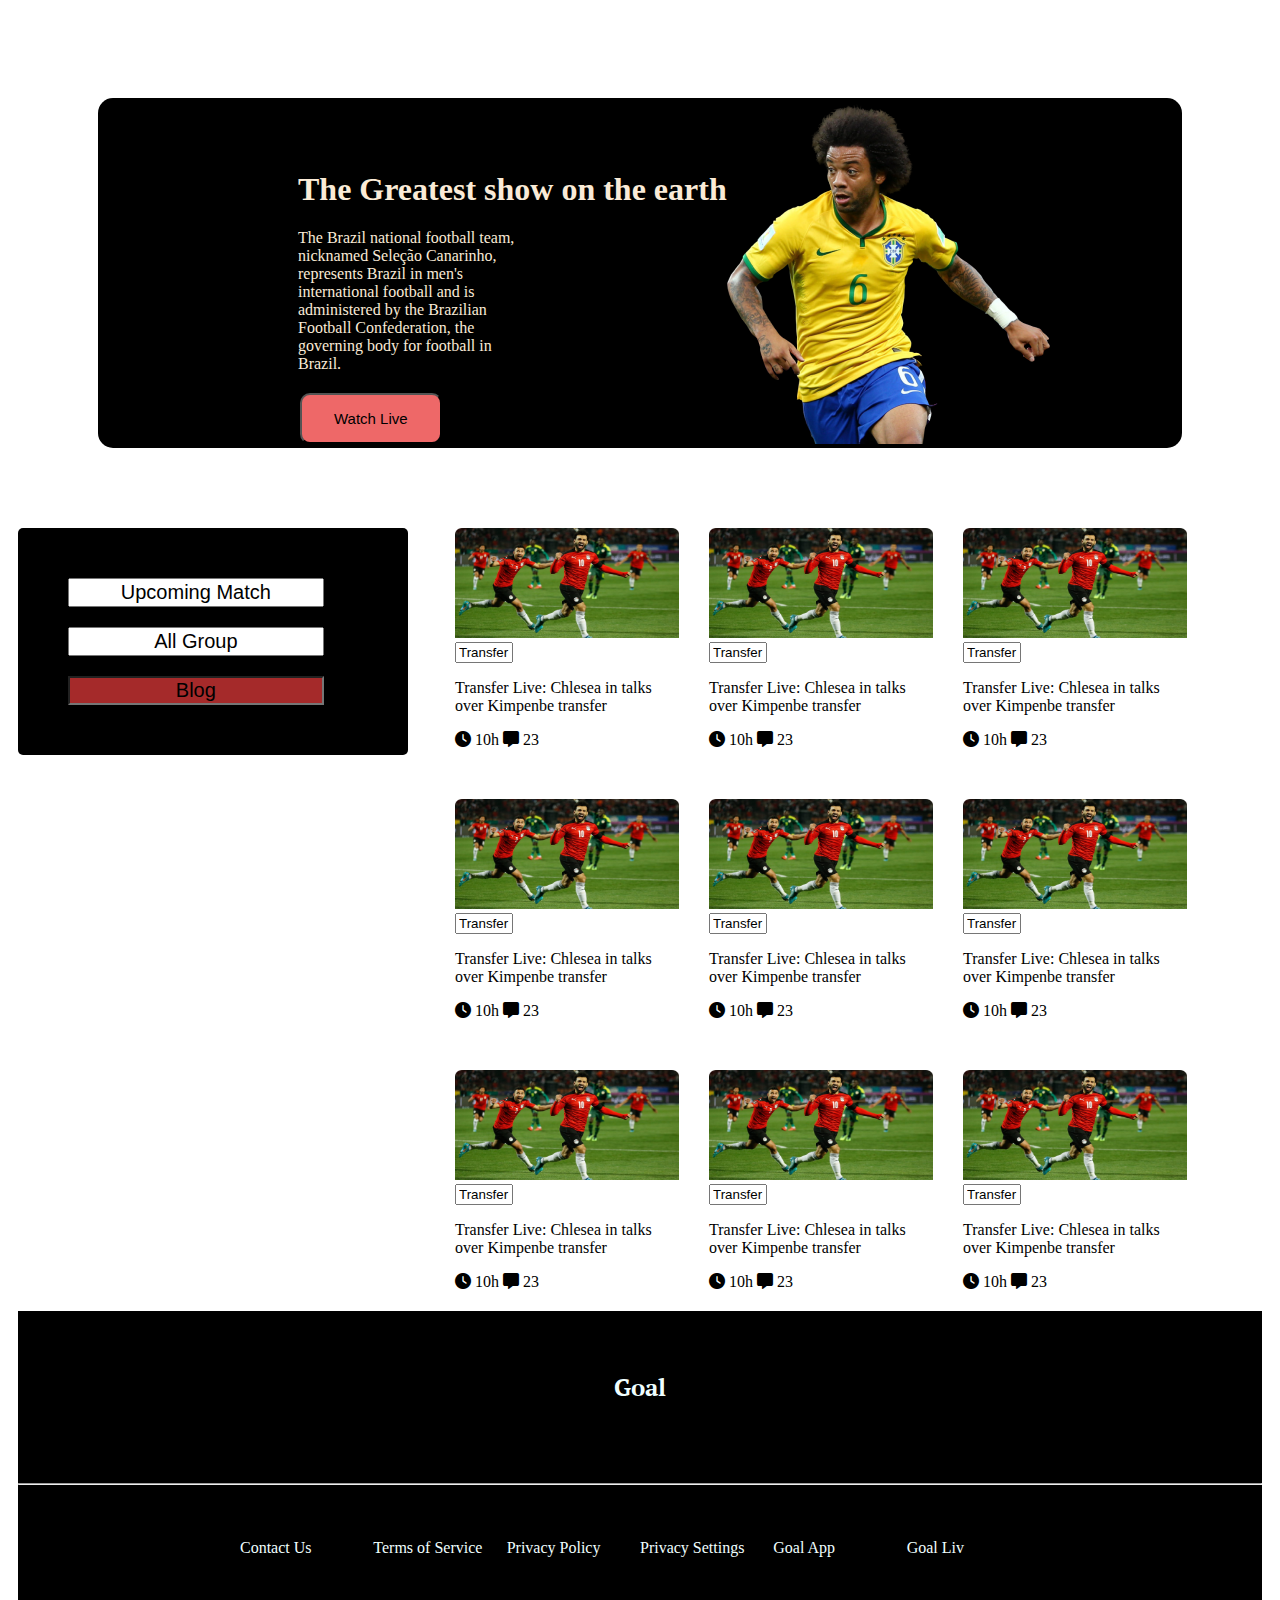
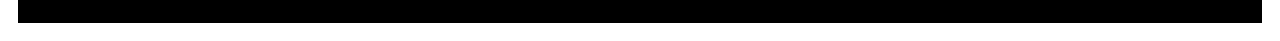
==== index.html @ 7487f184 "first-commit" ====
<!DOCTYPE html>
<html lang="en">

<head>
    <meta charset="UTF-8">
    <meta http-equiv="X-UA-Compatible" content="IE=edge">
    <meta name="viewport" content="width=device-width, initial-scale=1.0">
    <!--font awesome-->
    <link rel="stylesheet" href="https://cdnjs.cloudflare.com/ajax/libs/font-awesome/6.1.1/css/all.min.css
">
    <!--google font-->
    <link rel="preconnect" href="https://fonts.googleapis.com">
    <link rel="preconnect" href="https://fonts.gstatic.com" crossorigin>
    <link
        href="https://fonts.googleapis.com/css2?family=PT+Serif:ital,wght@1,700&family=Poppins:ital,wght@1,500&family=Roboto:ital,wght@0,400;1,900&display=swap"
        rel="stylesheet">
    <!--style sheet-->
    <link rel="stylesheet" href="style.css">
    <title>Assignment two</title>
</head>

<body>
    <div class="container">
        <div class="item1">
            <div class="header">
                <div>
                    <h1 class="h1">The Greatest
                        show on the
                        earth</h1>
                    <p class="p">The Brazil national football team, nicknamed Seleção Canarinho, represents Brazil in
                        men's
                        international football and is administered by the Brazilian Football Confederation, the
                        governing
                        body for football in Brazil.</p>
                    <button class="button">Watch Live <i class="fa-thin fa-greater-than"></i> </button>

                </div>
                <div class="pic"><img src="assets/Banner Image.png" alt=""></div>
            </div>
        </div>
        <div class="item2">
            <div class="nav">
                <div class="wrapper">
                    <div class="box">
                        <input type="text" name="fname" id="fname" value="Upcoming Match" required>

                    </div>
                    <div class="box">
                        <input type="text" name="fname" id="fname" value="All Group" required>

                    </div>
                    <div class="box">
                        <input class="input-color" type="text" name="fname" id="fname" value="Blog" required>

                    </div>

                </div>

            </div>
        </div>
        <!--<div class="aside">aside</div>-->
        <div class="item3">
            <div class="nine-box">
                <!--------------nine boxes---------->
                <div class="box-container">
                    <div class="boxes">
                        <article>
                            <div class="box-banner">
                                <img src="assets/Blog Image.png" alt="">
                                <div> <input type="text" value="Transfer"></div>
                                <p>Transfer Live: Chlesea in talks
                                    over Kimpenbe transfer</p>
                                <div class="icon">
                                    <div><i class="fa fa-thin fa-clock"></i>
                                        <span>10h</span>
                                        <i class="fa fa-thin fa-message"></i>
                                        <span>23</span>
                                    </div>

                                </div>
                            </div>
                        </article>
                        <article>
                            <div class="box-banner">
                                <img src="assets/Blog Image.png" alt="">
                                <div> <input type="text" value="Transfer"></div>
                                <p>Transfer Live: Chlesea in talks
                                    over Kimpenbe transfer</p>
                                <div class="icon">
                                    <div><i class="fa fa-thin fa-clock"></i>
                                        <span>10h</span>
                                        <i class="fa fa-thin fa-message"></i>
                                        <span>23</span>
                                    </div>

                                </div>
                            </div>
                        </article>
                        <article>
                            <div class="box-banner">
                                <img src="assets/Blog Image.png" alt="">
                                <div> <input type="text" value="Transfer"></div>
                                <p>Transfer Live: Chlesea in talks
                                    over Kimpenbe transfer</p>
                                <div class="icon">
                                    <div><i class="fa fa-thin fa-clock"></i>
                                        <span>10h</span>
                                        <i class="fa fa-thin fa-message"></i>
                                        <span>23</span>
                                    </div>

                                </div>
                            </div>
                        </article>
                        <article>
                            <div class="box-banner">
                                <img src="assets/Blog Image.png" alt="">
                                <div> <input type="text" value="Transfer"></div>
                                <p>Transfer Live: Chlesea in talks
                                    over Kimpenbe transfer</p>
                                <div class="icon">
                                    <div><i class="fa fa-thin fa-clock"></i>
                                        <span>10h</span>
                                        <i class="fa fa-thin fa-message"></i>
                                        <span>23</span>
                                    </div>

                                </div>
                            </div>
                        </article>
                        <article>
                            <div class="box-banner">
                                <img src="assets/Blog Image.png" alt="">
                                <div> <input type="text" value="Transfer"></div>
                                <p>Transfer Live: Chlesea in talks
                                    over Kimpenbe transfer</p>
                                <div class="icon">
                                    <div><i class="fa fa-thin fa-clock"></i>
                                        <span>10h</span>
                                        <i class="fa fa-thin fa-message"></i>
                                        <span>23</span>
                                    </div>

                                </div>
                            </div>
                        </article>
                        <article>
                            <div class="box-banner">
                                <img src="assets/Blog Image.png" alt="">
                                <div> <input type="text" value="Transfer"></div>
                                <p>Transfer Live: Chlesea in talks
                                    over Kimpenbe transfer</p>
                                <div class="icon">
                                    <div><i class="fa fa-thin fa-clock"></i>
                                        <span>10h</span>
                                        <i class="fa fa-thin fa-message"></i>
                                        <span>23</span>
                                    </div>

                                </div>
                            </div>
                        </article>
                        <article>
                            <div class="box-banner">
                                <img src="assets/Blog Image.png" alt="">
                                <div> <input type="text" value="Transfer"></div>
                                <p>Transfer Live: Chlesea in talks
                                    over Kimpenbe transfer</p>
                                <div class="icon">
                                    <div><i class="fa fa-thin fa-clock"></i>
                                        <span>10h</span>
                                        <i class="fa fa-thin fa-message"></i>
                                        <span>23</span>
                                    </div>

                                </div>
                            </div>
                        </article>
                        <article>
                            <div class="box-banner">
                                <img src="assets/Blog Image.png" alt="">
                                <div> <input type="text" value="Transfer"></div>
                                <p>Transfer Live: Chlesea in talks
                                    over Kimpenbe transfer</p>
                                <div class="icon">
                                    <div><i class="fa fa-thin fa-clock"></i>
                                        <span>10h</span>
                                        <i class="fa fa-thin fa-message"></i>
                                        <span>23</span>
                                    </div>

                                </div>
                            </div>
                        </article>
                        <article>
                            <div class="box-banner">
                                <img src="assets/Blog Image.png" alt="">
                                <div> <input type="text" value="Transfer"></div>
                                <p>Transfer Live: Chlesea in talks
                                    over Kimpenbe transfer</p>
                                <div class="icon">
                                    <div><i class="fa fa-thin fa-clock"></i>
                                        <span>10h</span>
                                        <i class="fa fa-thin fa-message"></i>
                                        <span>23</span>
                                    </div>

                                </div>
                            </div>
                        </article>

                    </div>
                </div>
            </div>
        </div>
        <div class="item4">
            <div class="footer">
                <h2 class="h2">Goal</h2>
                <hr>
                <div class="footer-p">
                    <p class="color">Contact Us </p>
                    <p class="color">Terms of Service</p>
                    <p class="color">Privacy Policy </p>
                    <p class="color">Privacy Settings</p>
                    <p class="color">Goal App </p>
                    <p class="color">Goal Liv</p>
                </div>
            </div>
        </div>

    </div>


</body>

</html>
---- style.css ----
/*.container {
    height: 90%;
    margin: auto;
    display: grid;
    grid-template-columns: repeat(4, 1fr);
    grid-template-rows: 200px 200px 400px 400px;
    grid-gap: 200px;
}

.header {
    grid-column: 1/5;
}

/*.nav {
    grid-column: 4/1;
    grid-row: 4/2;
}

.nine-box {
    grid-column: 1/4;
    grid-row: 2/4;
}

.footer {
    grid-column: 1/5;
}

*/
.item1 {
    grid-area: header;
}

.item2 {
    grid-area: nav;
}

.item3 {
    grid-area: box;
}

.item4 {
    grid-area: footer;
}

.container {
    display: grid;
    grid-template-areas:
        'header header header header header header'
        'nav nav box box box box'
        'footer footer footer footer footer footer';
    padding: 10px;
}





/****************Header part**********************/
.header {
    background-color: black;
    border-radius: 15px;
    height: 350px;
    margin: 80px;
    display: flex;
    align-items: flex-end;
    padding-left: 200px;
}

.h1 {
    color: antiquewhite;
}

.p {
    color: antiquewhite;
}

.pics {
    height: 100px;

}

/*.pic {
    width: 100px;
    height: 100px;

    transition: width 1s, height 2s;
}

.pic:hover {
    width: 500px;
    height: 300px;
}*/

.button {
    background-color: rgb(238, 104, 104);
    border-radius: 10px;
    padding: 15px 32px;
    text-align: center;
    display: inline-block;
    font-size: 15px;
    margin: 4px 2px;
    cursor: pointer;

}

.button:hover {
    width: 100px;
    height: 80px;
}

/****twoin one*****/

/* /****************nav************* */

.nav {
    width: 80%;
    padding: 40px;
    background-color: black;
    border-radius: 5px;
    margin-right: 75px;

}

.wrapper .box {
    width: 80%;
    position: relative;
    padding: 10px;
}

.wrapper .box input {
    width: 100%;
    font-size: 20px;
    text-align: center;
}

.input-color {
    background-color: brown;
}

/********nine boxes*****/
.box-container {
    margin-right: 75px;
    padding-left: 50px;
}

.boxes {
    width: 80%;
    display: grid;
    grid-template-columns: repeat(3, 1fr);
    grid-row-gap: 50px;
    grid-column-gap: 30px;
}



.box-banner img {
    width: 224px;
    height: 110px;

}

input {
    width: 50px;
}

p {
    width: 224px;

}

.icon {
    display: flex;
    align-items: center;
    justify-content: space-between;
}


/**********footer**********/
.footer {

    background-color: black;
    align-items: center;
}

.h2 {
    color: azure;
    text-align: center;
    font-family: 'PT Serif', serif;
    padding: 60px;
}

.footer-p {
    display: flex;
    width: 800px;
    height: 70px;
    margin: auto;
    padding: 30px;


}

.color {
    color: azure;
}

/*****************mediaquery*****************/
/*
@media only screen and(max-width:688px) {
    .body {
        background-color: rgb(214, 136, 39);
    }

    .container {
        width: 100%;
    }

    .item1,
    .item2,
    .item3,
    .item4 {
        grid-template-columns: repeat(1, 1fr);
        display: flex;
        flex-direction: column;
    }

}*/

/*****index2****/
.flag {
    width: 80%;
    display: grid;
    grid-template-columns: repeat(3, 1fr);
    grid-row-gap: 50px;
    grid-column-gap: 30px;

}


.photo {
    display: flex;
    gap: 0px;
}
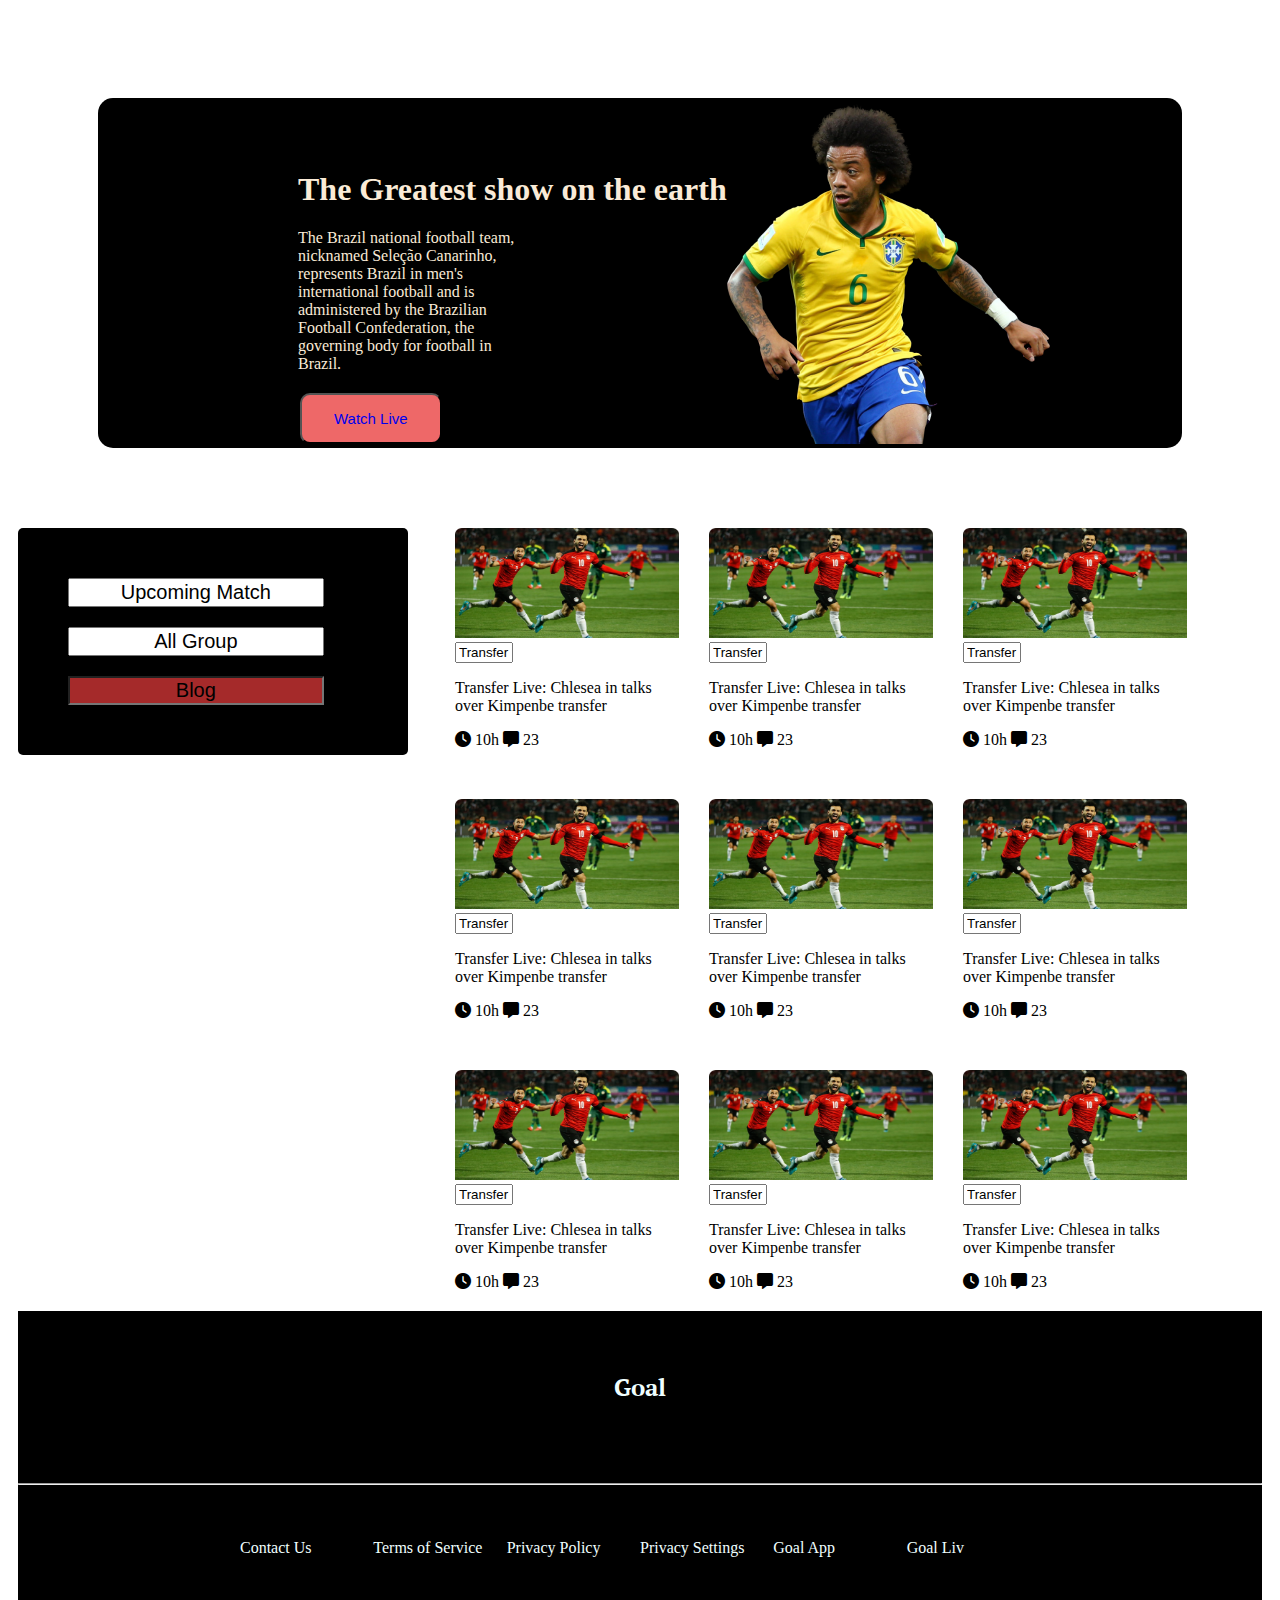
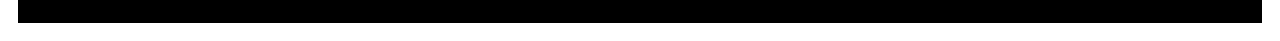
==== commit 1606e073: "2nd-commit" ====
--- a/index.html
+++ b/index.html
@@ -32,7 +32,9 @@
                         international football and is administered by the Brazilian Football Confederation, the
                         governing
                         body for football in Brazil.</p>
-                    <button class="button">Watch Live <i class="fa-thin fa-greater-than"></i> </button>
+                    <button class="button"><a class="text-decoration" href="index2.html">Watch Live</a> <i
+                            class="fa-thin fa-greater-than"></i>
+                    </button>
 
                 </div>
                 <div class="pic"><img src="assets/Banner Image.png" alt=""></div>
--- a/style.css
+++ b/style.css
@@ -79,17 +79,7 @@
 
 }
 
-/*.pic {
-    width: 100px;
-    height: 100px;
-
-    transition: width 1s, height 2s;
-}
-
-.pic:hover {
-    width: 500px;
-    height: 300px;
-}*/
+
 
 .button {
     background-color: rgb(238, 104, 104);
@@ -101,12 +91,18 @@
     margin: 4px 2px;
     cursor: pointer;
 
-}
-
+
+}
+
+.text-decoration {
+    text-decoration: none;
+}
+
+/*
 .button:hover {
     width: 100px;
     height: 80px;
-}
+}*/
 
 /****twoin one*****/
 
